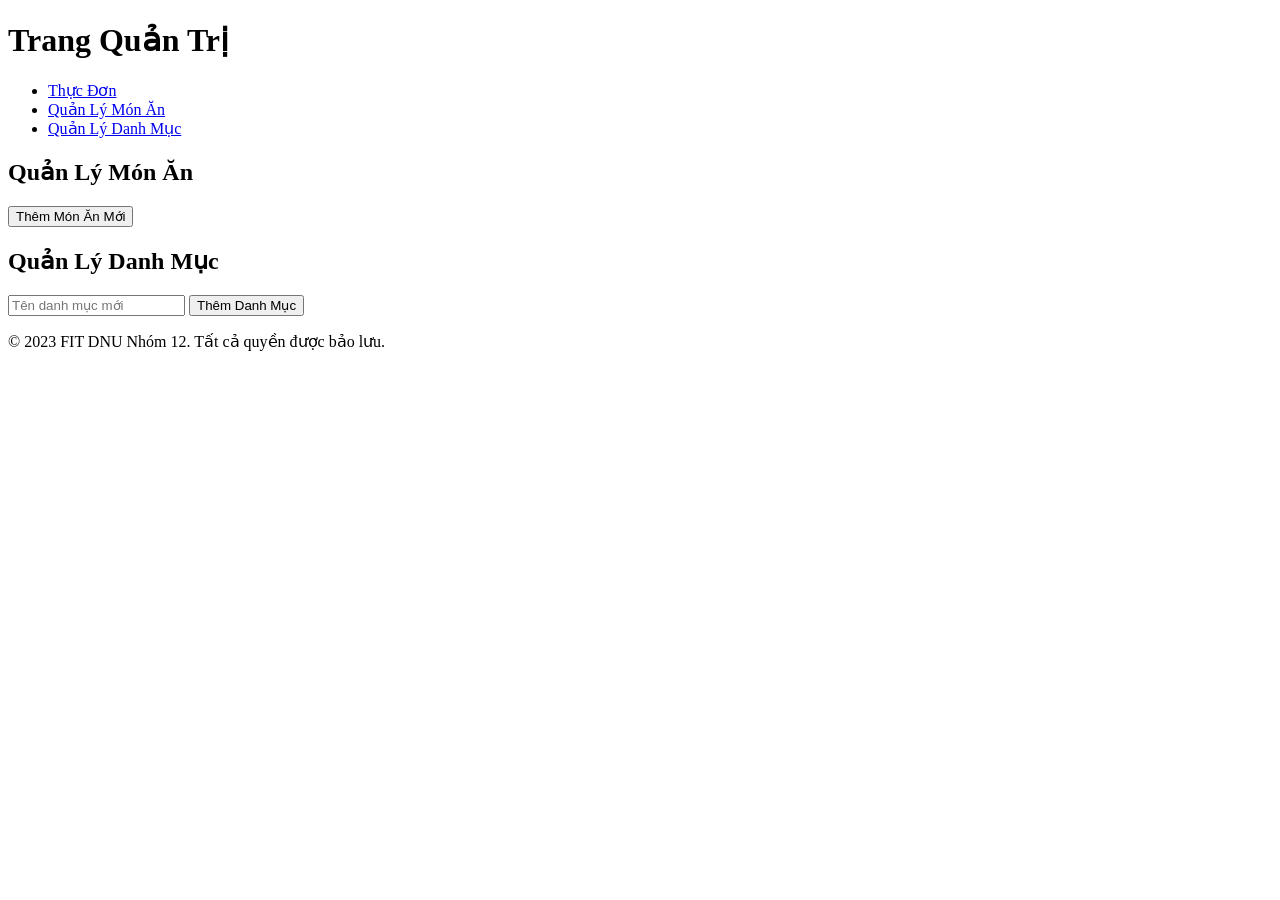
==== admin.html @ 2cc50535 "mess" ====
<!DOCTYPE html>
<html lang="vi">
<head>
    <meta charset="UTF-8">
    <meta name="viewport" content="width=device-width, initial-scale=1.0">
    <title>Admin - Thực Đơn Nhà Hàng</title>
    <link rel="stylesheet" href="css/style.css">
</head>
<body>
    <header>
        <h1>Trang Quản Trị</h1>
        <nav>
            <ul>
                <li><a href="index.html">Thực Đơn</a></li>
                <li><a href="#manage-dishes">Quản Lý Món Ăn</a></li>
                <li><a href="#manage-categories">Quản Lý Danh Mục</a></li>
            </ul>
        </nav>
    </header>

    <main>
        <section id="manage-dishes">
            <h2>Quản Lý Món Ăn</h2>
            <button onclick="showAddDishForm()">Thêm Món Ăn Mới</button>
            <div id="dish-form" style="display: none;">
                <form id="add-dish-form">
                    <input type="text" id="dish-name" placeholder="Tên món" required>
                    <select id="dish-category" required>
                        <option value="">Chọn danh mục</option>
                    </select>
                    <input type="number" id="dish-price" placeholder="Giá" required>
                    <textarea id="dish-description" placeholder="Mô tả"></textarea>
                    <input type="text" id="dish-image" placeholder="URL hình ảnh">
                    <label><input type="checkbox" id="dish-available" checked> Còn phục vụ</label>
                    <button type="submit">Lưu</button>
                    <button type="button" onclick="hideAddDishForm()">Hủy</button>
                </form>
            </div>
            <div class="dish-management">
                <!-- Dish list will be populated by JS -->
            </div>
        </section>

        <section id="manage-categories">
            <h2>Quản Lý Danh Mục</h2>
            <input type="text" id="new-category" placeholder="Tên danh mục mới">
            <button onclick="addCategory()">Thêm Danh Mục</button>
            <div class="category-list">
                <!-- Categories will be populated by JS -->
            </div>
        </section>
    </main>

    <footer>
        <p>&copy; 2023 FIT DNU Nhóm 12. Tất cả quyền được bảo lưu.</p>
    </footer>

    <script src="js/admin.js"></script>
</body>
</html>
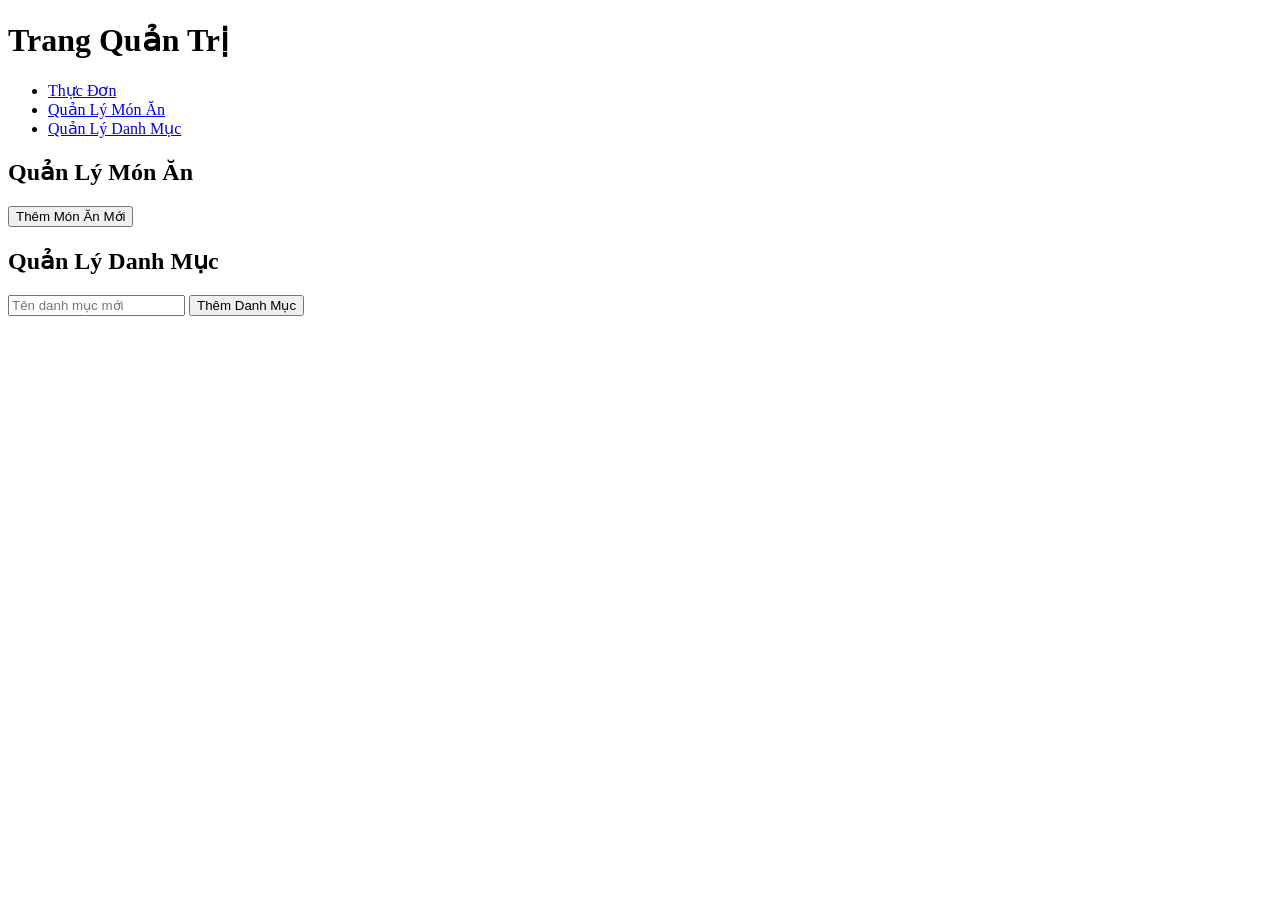
==== commit b5766686: "update" ====
--- a/admin.html
+++ b/admin.html
@@ -3,7 +3,7 @@
 <head>
     <meta charset="UTF-8">
     <meta name="viewport" content="width=device-width, initial-scale=1.0">
-    <title>Admin - Thực Đơn Nhà Hàng</title>
+    <title>Admin - Thực Đơn Quán Ăn Vặt</title>
     <link rel="stylesheet" href="css/style.css">
 </head>
 <body>
@@ -50,11 +50,6 @@
             </div>
         </section>
     </main>
-
-    <footer>
-        <p>&copy; 2023 FIT DNU Nhóm 12. Tất cả quyền được bảo lưu.</p>
-    </footer>
-
     <script src="js/admin.js"></script>
 </body>
 </html>
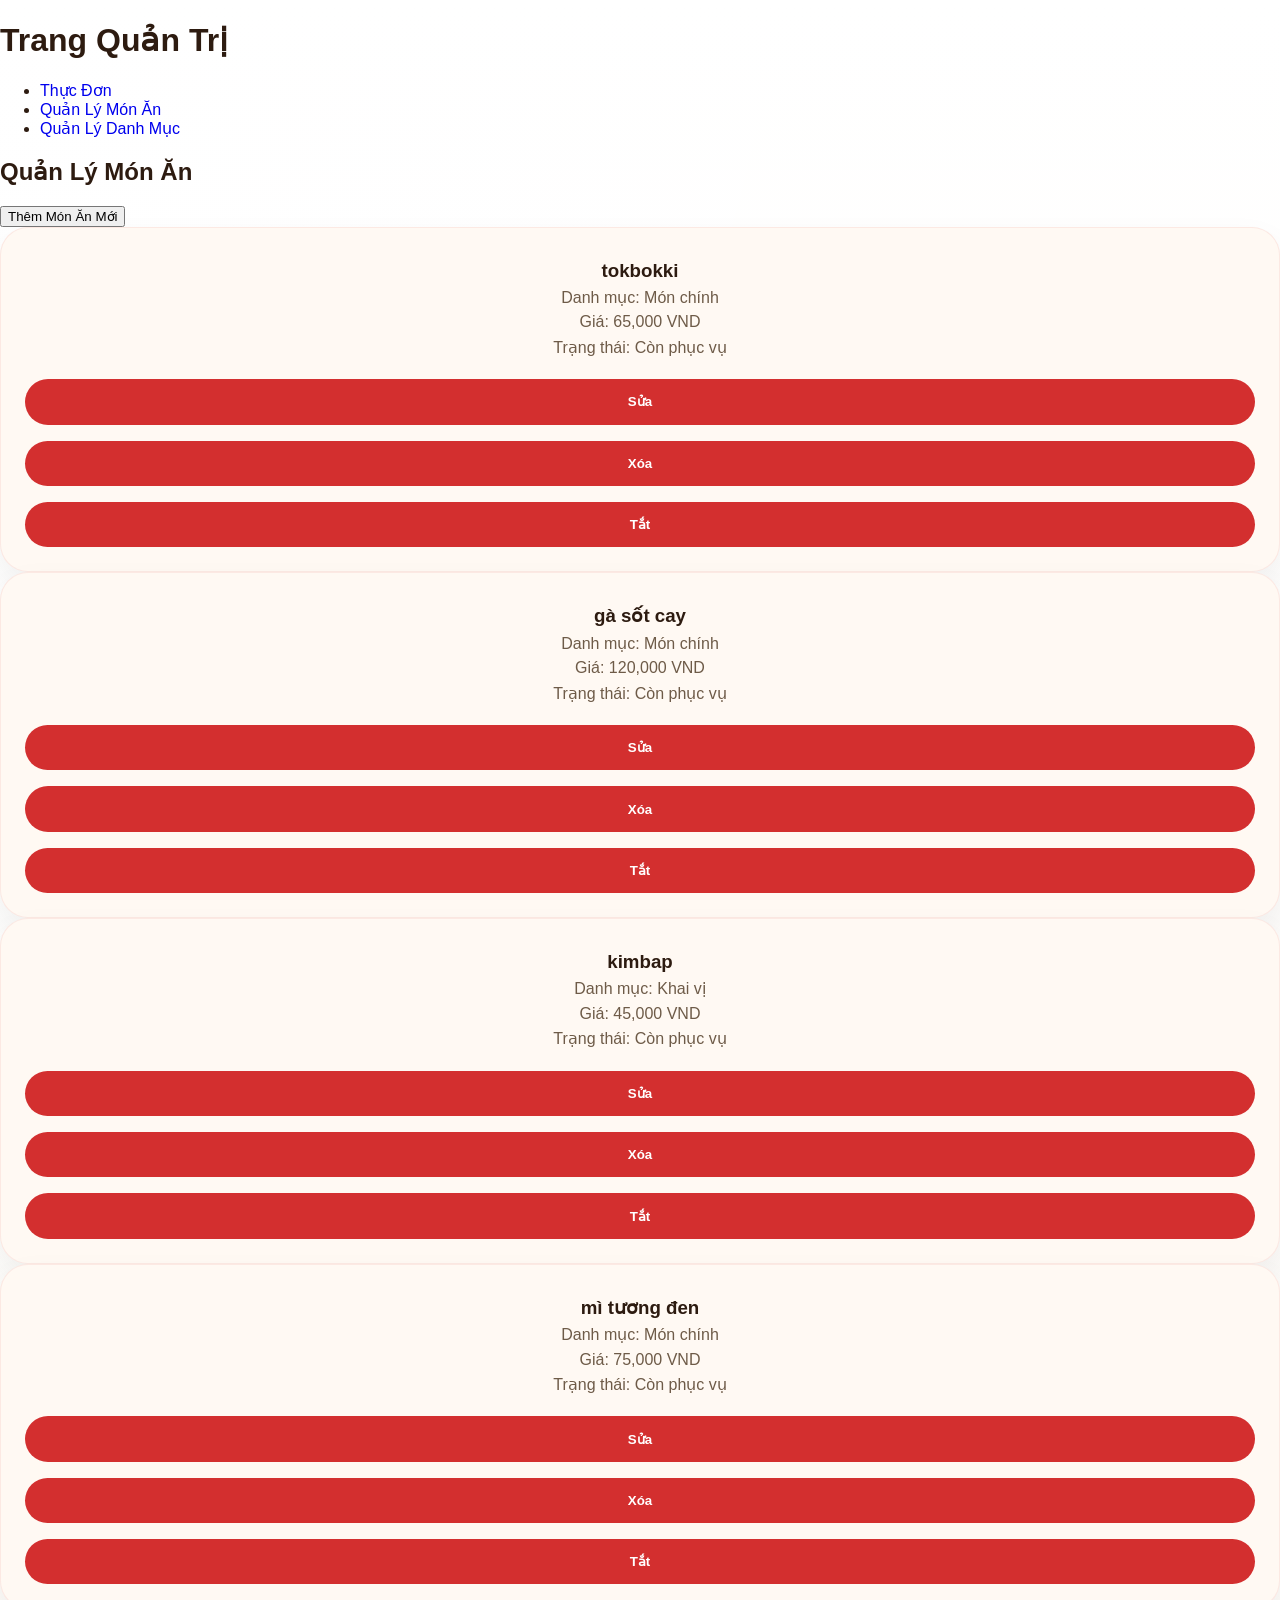
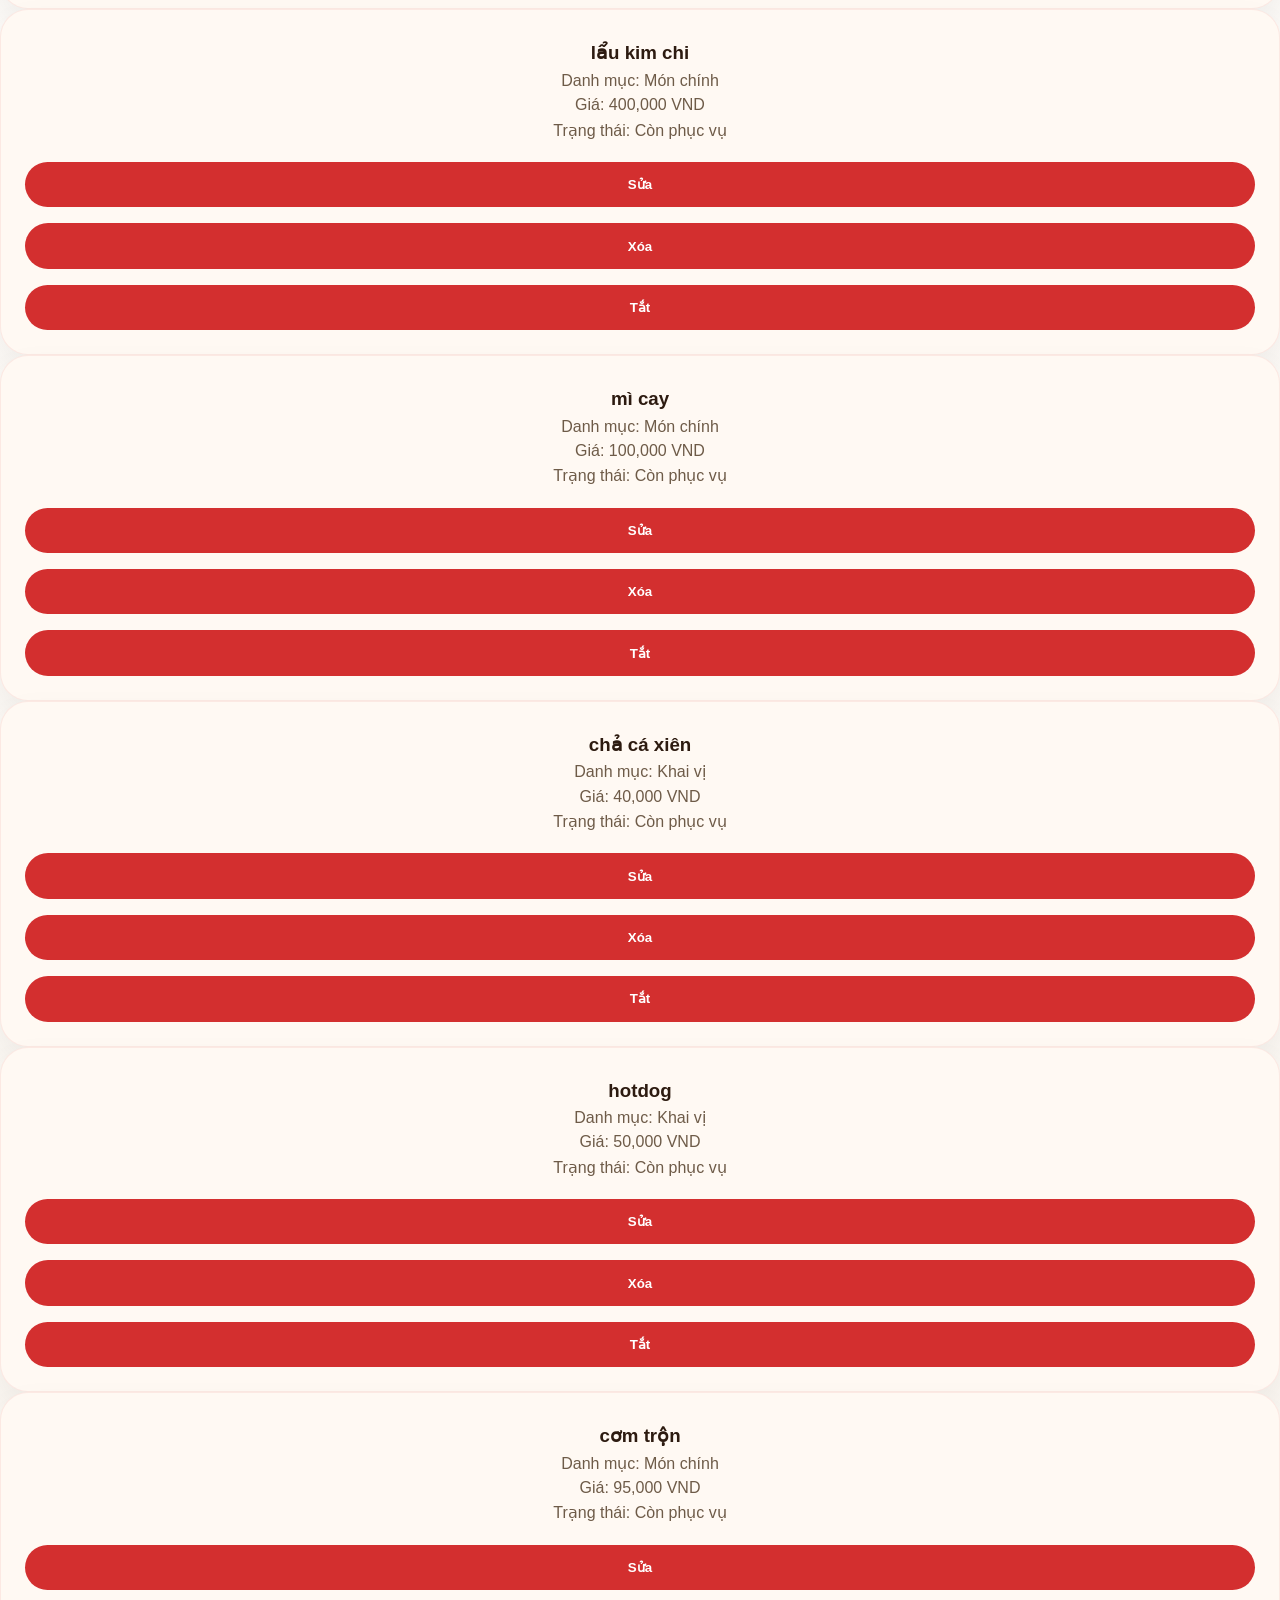
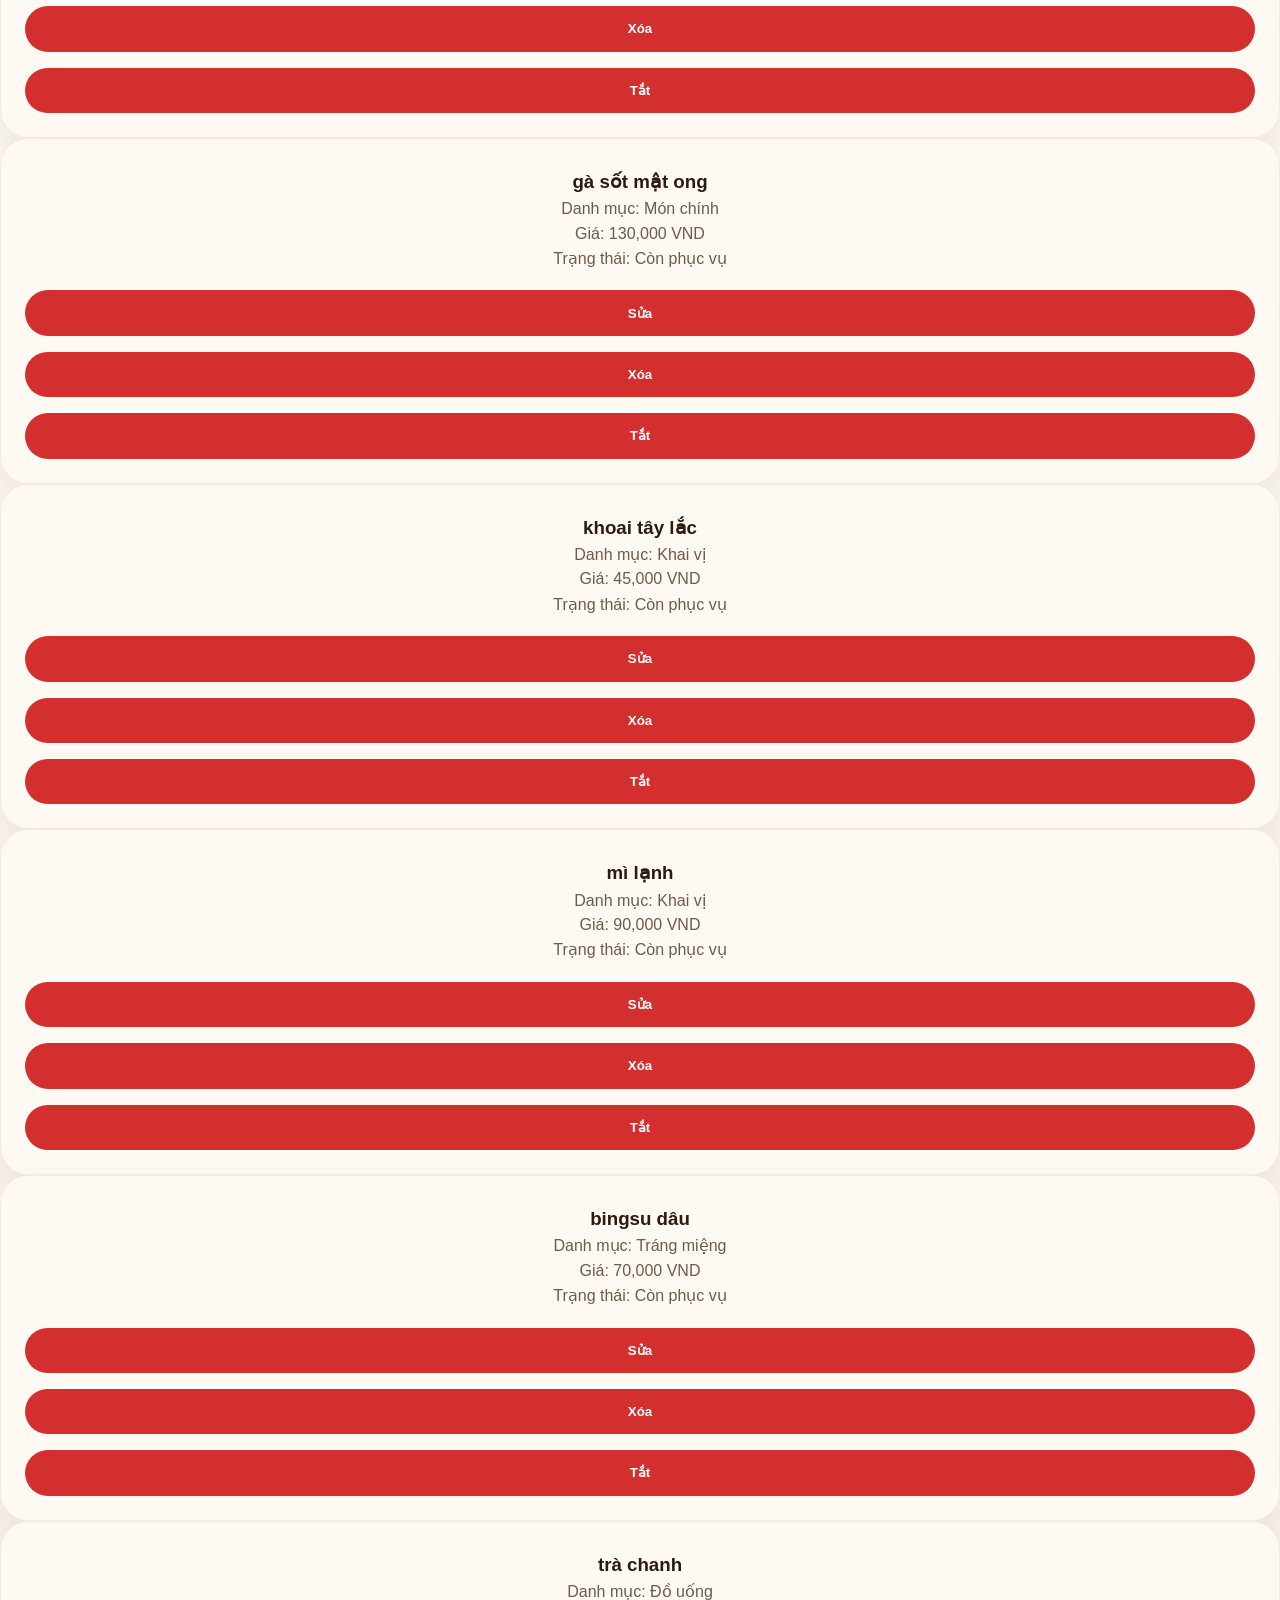
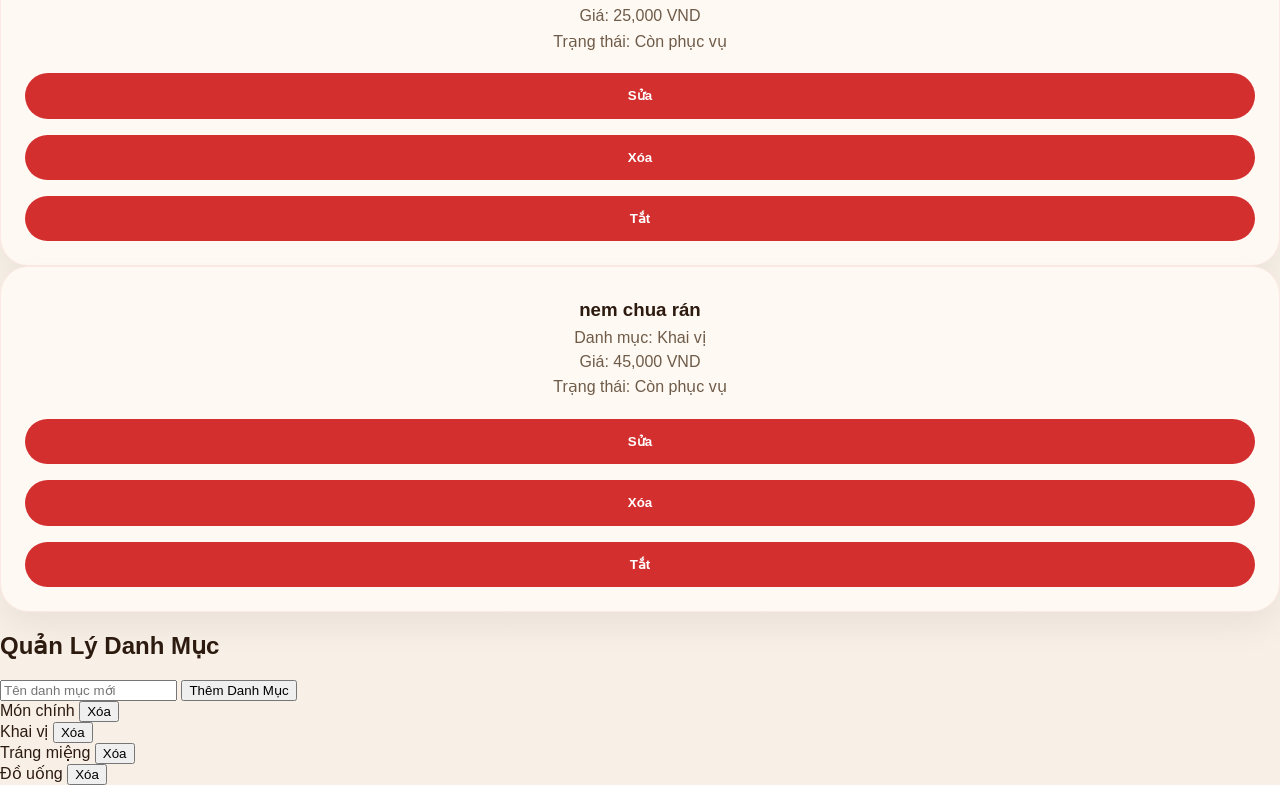
==== commit c3105a73: "Fix case sensitivity in CSS and JS file links" ====
--- a/admin.html
+++ b/admin.html
@@ -4,7 +4,7 @@
     <meta charset="UTF-8">
     <meta name="viewport" content="width=device-width, initial-scale=1.0">
     <title>Admin - Thực Đơn Quán Ăn Vặt</title>
-    <link rel="stylesheet" href="css/style.css">
+    <link rel="stylesheet" href="CSS/style.css">
 </head>
 <body>
     <header>
@@ -50,6 +50,6 @@
             </div>
         </section>
     </main>
-    <script src="js/admin.js"></script>
-</body>
-</html>+    <script src="JS/admin.js"></script>
+</body> 
+</html>
--- a/CSS/style.css
+++ b/CSS/style.css
@@ -0,0 +1,757 @@
+/* Main restaurant styles */
+
+:root {
+    --bg: #f8f0e6;
+    --card: #fff9f3;
+    --text: #2d1b10;
+    --accent: #d32f2f;
+    --accent-dark: #a71f1f;
+    --accent-soft: rgba(211, 47, 47, 0.12);
+    --muted: #6e5b48;
+}
+
+* {
+    box-sizing: border-box;
+}
+
+body {
+    margin: 0;
+    padding: 0;
+    font-family: 'Segoe UI', Tahoma, Geneva, Verdana, sans-serif;
+    color: var(--text);
+    background: radial-gradient(circle at top left, rgba(255,255,255,0.9), transparent 30%),
+                linear-gradient(180deg, #ffffff 0%, #f8f0e6 100%);
+}
+
+a {
+    text-decoration: none;
+}
+
+.topbar {
+    display: flex;
+    justify-content: space-between;
+    align-items: center;
+    padding: 1rem 2rem;
+    background: rgba(255,255,255,0.72);
+    backdrop-filter: blur(12px);
+}
+
+.brand {
+    display: flex;
+    align-items: center;
+    gap: 1rem;
+}
+
+.brand-icon {
+    width: 48px;
+    height: 48px;
+    border-radius: 50%;
+    background: linear-gradient(135deg, #d32f2f, #f57c00);
+    color: white;
+    display: grid;
+    place-items: center;
+    font-weight: 700;
+    letter-spacing: 0.08em;
+}
+
+.brand-label {
+    margin: 0;
+    font-size: 0.95rem;
+    font-weight: 700;
+    letter-spacing: 0.12em;
+}
+
+.brand-sub {
+    margin: 0;
+    font-size: 0.75rem;
+    color: var(--muted);
+}
+
+.lang-btn {
+    display: inline-flex;
+    align-items: center;
+    justify-content: center;
+    width: 44px;
+    height: 44px;
+    border-radius: 12px;
+    background: #fff;
+    box-shadow: 0 10px 30px rgba(0,0,0,0.08);
+}
+
+.site-header {
+    background: #fff;
+    padding: 0 2rem 0.5rem;
+    border-bottom: 1px solid rgba(0,0,0,0.05);
+}
+
+.main-nav ul {
+    list-style: none;
+    margin: 0;
+    padding: 0;
+    display: flex;
+    flex-wrap: wrap;
+    justify-content: center;
+    gap: 1.5rem;
+}
+
+.main-nav a {
+    color: var(--text);
+    text-transform: uppercase;
+    font-size: 0.85rem;
+    font-weight: 700;
+    letter-spacing: 0.08em;
+    transition: color 0.25s ease;
+}
+
+.main-nav a.active-nav,
+.main-nav a:hover {
+    color: var(--accent);
+}
+
+.hero {
+    position: relative;
+    overflow: hidden;
+    padding: 4rem 2rem 5rem;
+}
+
+.hero-inner {
+    max-width: 1180px;
+    margin: 0 auto;
+    display: grid;
+    grid-template-columns: 1.2fr 1fr;
+    gap: 2rem;
+    align-items: center;
+}
+
+.hero-copy {
+    z-index: 1;
+}
+
+.hero-pill {
+    display: inline-block;
+    background: rgba(211, 47, 47, 0.12);
+    color: var(--accent-dark);
+    padding: 0.5rem 1rem;
+    border-radius: 999px;
+    font-weight: 700;
+    letter-spacing: 0.08em;
+    margin-bottom: 1rem;
+}
+
+.hero h1 {
+    margin: 0;
+    font-size: clamp(3rem, 4vw, 5rem);
+    line-height: 0.96;
+    letter-spacing: -0.04em;
+}
+
+.hero p {
+    max-width: 560px;
+    margin: 1.5rem 0 2rem;
+    font-size: 1.05rem;
+    line-height: 1.8;
+    color: #5f4837;
+}
+
+.hero-actions {
+    display: flex;
+    gap: 1rem;
+    flex-wrap: wrap;
+}
+
+.btn {
+    display: inline-flex;
+    align-items: center;
+    justify-content: center;
+    padding: 1rem 1.8rem;
+    border-radius: 999px;
+    font-weight: 700;
+    letter-spacing: 0.04em;
+    transition: transform 0.3s ease, box-shadow 0.3s ease;
+}
+
+.btn:hover {
+    transform: translateY(-2px);
+}
+
+.btn-primary {
+    background: var(--accent);
+    color: #fff;
+    box-shadow: 0 18px 40px rgba(211, 47, 47, 0.18);
+}
+
+.btn-secondary {
+    background: rgba(255,255,255,0.88);
+    color: var(--text);
+    border: 1px solid rgba(0,0,0,0.08);
+}
+
+.hero-visual {
+    display: flex;
+    justify-content: center;
+    align-items: center;
+    position: relative;
+}
+
+.visual-panel {
+    width: min(520px, 100%);
+    aspect-ratio: 4 / 3;
+    background: radial-gradient(circle at 30% 30%, rgba(255,255,255,0.9), transparent 25%),
+                linear-gradient(180deg, #fff6ec 0%, #fde5d8 100%);
+    border-radius: 48px;
+    box-shadow: 0 40px 120px rgba(0,0,0,0.12);
+    position: relative;
+    overflow: hidden;
+}
+
+.basket-stack {
+    position: absolute;
+    left: 5%;
+    top: 10%;
+    display: grid;
+    gap: 0.75rem;
+}
+
+.basket {
+    width: 88px;
+    height: 56px;
+    border-radius: 28px;
+    background: linear-gradient(180deg, #f7d7b0 0%, #e3b27a 100%);
+    box-shadow: inset 0 4px 8px rgba(0,0,0,0.08);
+    position: relative;
+}
+
+.basket::before {
+    content: '';
+    position: absolute;
+    inset: 12px 14px 10px;
+    border-radius: 20px;
+    background: linear-gradient(180deg, #fdf3e7 0%, #f4d1a1 100%);
+}
+
+.basket::after {
+    content: '';
+    position: absolute;
+    left: 10px;
+    right: 10px;
+    top: 16px;
+    height: 8px;
+    border-radius: 999px;
+    background: rgba(0,0,0,0.06);
+}
+
+.basket-1 { transform: translate(0, 0) scale(1); }
+.basket-2 { transform: translate(30px, 28px) scale(0.9); }
+.basket-3 { transform: translate(55px, 58px) scale(0.8); }
+.basket-4 { transform: translate(-5px, 82px) scale(0.85); }
+.basket-5 { transform: translate(60px, 100px) scale(0.75); }
+.basket-6 { transform: translate(18px, 126px) scale(0.7); opacity: 0.92; }
+
+.seafood-plate {
+    position: absolute;
+    right: 5%;
+    bottom: 5%;
+    width: 46%;
+    aspect-ratio: 1 / 1;
+    border-radius: 50%;
+    background: radial-gradient(circle at 40% 40%, #ffe9d8, #f4bea1 38%, #d48f5e 100%);
+    box-shadow: inset 0 10px 25px rgba(255,255,255,0.48), 0 16px 32px rgba(0,0,0,0.16);
+}
+
+.seafood-plate::before {
+    content: '';
+    position: absolute;
+    inset: 18%;
+    border-radius: 50%;
+    background: radial-gradient(circle at 40% 40%, #fff8f1 0%, #f7c8a2 40%, #d77540 100%);
+}
+
+.hero-shadow {
+    position: absolute;
+    inset: 0;
+    background: radial-gradient(circle at 80% 20%, rgba(255, 252, 240, 0.8), transparent 18%),
+                radial-gradient(circle at 10% 60%, rgba(211, 47, 47, 0.1), transparent 12%);
+    pointer-events: none;
+}
+
+.menu {
+    max-width: 1180px;
+    margin: 0 auto;
+    padding: 3rem 2rem 4rem;
+}
+
+.section-hidden {
+    display: none !important;
+}
+
+.content-section {
+    max-width: 1180px;
+    margin: 0 auto;
+    padding: 3rem 2rem;
+    background: rgba(255,255,255,0.7);
+    border-radius: 32px;
+    box-shadow: 0 24px 70px rgba(0,0,0,0.04);
+    margin-top: 2rem;
+}
+
+.contact-section {
+    display: block;
+}
+
+.contact-grid {
+    display: grid;
+    grid-template-columns: 1fr 1fr;
+    gap: 2rem;
+    margin-top: 2rem;
+}
+
+.contact-info h3 {
+    margin: 1.25rem 0 0.5rem;
+}
+
+.contact-info p {
+    margin: 0.25rem 0 0.75rem;
+    color: #5f4837;
+}
+
+.contact-form {
+    display: grid;
+    gap: 1rem;
+}
+
+.contact-form input,
+.contact-form textarea {
+    width: 100%;
+    padding: 1rem 1.2rem;
+    border-radius: 18px;
+    border: 1px solid rgba(0,0,0,0.1);
+    font-size: 0.95rem;
+    color: var(--text);
+    background: white;
+    resize: vertical;
+}
+
+@media (max-width: 860px) {
+    .contact-grid {
+        grid-template-columns: 1fr;
+    }
+}
+
+.section-heading span {
+    display: inline-block;
+    text-transform: uppercase;
+    letter-spacing: 0.2em;
+    color: var(--accent);
+    font-weight: 700;
+    margin-bottom: 0.75rem;
+}
+
+.section-heading h2 {
+    margin: 0;
+    font-size: clamp(2rem, 2.4vw, 3rem);
+    line-height: 1.1;
+}
+
+.filters {
+    display: flex;
+    flex-wrap: wrap;
+    gap: 1rem;
+    margin: 2rem 0 1.5rem;
+}
+
+.filters input,
+.filters select {
+    flex: 1;
+    min-width: 220px;
+    border: 1px solid rgba(0,0,0,0.1);
+    border-radius: 14px;
+    padding: 1rem 1.2rem;
+    background: white;
+    color: var(--text);
+    box-shadow: 0 12px 30px rgba(0,0,0,0.04);
+}
+
+.menu-list {
+    display: grid;
+    grid-template-columns: repeat(auto-fit, minmax(260px, 1fr));
+    gap: 1.5rem;
+}
+
+.dish {
+    background: var(--card);
+    border-radius: 28px;
+    padding: 1.5rem;
+    border: 1px solid rgba(211, 47, 47, 0.08);
+    box-shadow: 0 16px 35px rgba(0,0,0,0.06);
+    text-align: center;
+    transition: all 0.3s ease;
+}
+
+.dish:hover {
+    transform: translateY(-8px);
+    box-shadow: 0 24px 50px rgba(211, 47, 47, 0.15);
+    border-color: rgba(211, 47, 47, 0.2);
+}
+
+.dish img {
+    width: 100%;
+    height: 180px;
+    object-fit: cover;
+    border-radius: 22px;
+    margin-bottom: 1rem;
+}
+
+.dish h3 {
+    margin: 0.5rem 0 0.35rem;
+}
+
+.dish-category {
+    margin: 0.2rem 0 0.8rem;
+    color: var(--accent-dark);
+    font-size: 0.9rem;
+    font-weight: 700;
+}
+
+.dish p {
+    margin: 0.4rem 0;
+    color: #6e5b48;
+}
+
+.dish-price {
+    margin: 0.6rem 0 0;
+    font-size: 1rem;
+    font-weight: 700;
+    color: var(--text);
+}
+
+.dish button,
+.btn-view-details {
+    margin-top: 1rem;
+    width: 100%;
+    border: none;
+    border-radius: 999px;
+    padding: 0.95rem;
+    background: var(--accent);
+    color: white;
+    font-weight: 700;
+    cursor: pointer;
+    transition: all 0.2s ease;
+}
+
+.dish button:hover,
+.btn-view-details:hover {
+    background: var(--accent-dark);
+    transform: scale(1.02);
+}
+
+.empty-state {
+    padding: 2rem;
+    text-align: center;
+    color: var(--muted);
+    background: rgba(255,255,255,0.8);
+    border-radius: 20px;
+    box-shadow: inset 0 4px 12px rgba(0,0,0,0.04);
+}
+
+.dish.unavailable {
+    opacity: 0.55;
+}
+
+.modal {
+    display: none;
+    position: fixed;
+    z-index: 20;
+    inset: 0;
+    background: rgba(0,0,0,0.5);
+    padding: 2rem;
+}
+
+.modal-content {
+    background: #fff;
+    max-width: 520px;
+    margin: auto;
+    border-radius: 28px;
+    padding: 2rem;
+    position: relative;
+    box-shadow: 0 24px 80px rgba(0,0,0,0.18);
+}
+
+.modal-content img {
+    width: 100%;
+    border-radius: 20px;
+    margin-bottom: 1rem;
+}
+
+.close {
+    position: absolute;
+    top: 1rem;
+    right: 1rem;
+    color: #666;
+    font-size: 1.5rem;
+    cursor: pointer;
+    transition: color 0.2s ease;
+}
+
+.close:hover {
+    color: var(--accent);
+}
+
+/* Modal Body Styles */
+.modal-body {
+    display: grid;
+    grid-template-columns: 1fr 1fr;
+    gap: 2rem;
+    align-items: start;
+}
+
+.modal-body > img {
+    width: 100%;
+    border-radius: 20px;
+    margin-bottom: 0;
+}
+
+.modal-details {
+    display: flex;
+    flex-direction: column;
+    gap: 1rem;
+}
+
+.modal-details h2 {
+    margin: 0;
+    font-size: 1.8rem;
+    line-height: 1.2;
+    color: var(--text);
+}
+
+.modal-category {
+    margin: 0;
+    color: var(--accent);
+    font-size: 0.9rem;
+    font-weight: 700;
+    text-transform: uppercase;
+    letter-spacing: 0.08em;
+}
+
+.modal-description {
+    margin: 0;
+    color: #6e5b48;
+    line-height: 1.6;
+    font-size: 0.95rem;
+}
+
+.status {
+    margin: 0;
+    padding: 0.5rem 1rem;
+    border-radius: 8px;
+    font-weight: 700;
+    display: inline-block;
+    width: fit-content;
+}
+
+.status.available {
+    background: rgba(76, 175, 80, 0.15);
+    color: #4caf50;
+}
+
+.status.unavailable {
+    background: rgba(211, 47, 47, 0.15);
+    color: var(--accent);
+}
+
+.modal-footer {
+    display: flex;
+    flex-direction: column;
+    gap: 1.5rem;
+    margin-top: 1rem;
+    padding-top: 1.5rem;
+    border-top: 1px solid rgba(0, 0, 0, 0.1);
+}
+
+.price-section {
+    display: flex;
+    align-items: center;
+    gap: 1rem;
+}
+
+.price-label {
+    color: #6e5b48;
+    font-weight: 600;
+}
+
+.modal-price {
+    font-size: 1.5rem;
+    font-weight: 700;
+    color: var(--accent);
+}
+
+.quantity-section {
+    display: flex;
+    flex-direction: column;
+    gap: 0.75rem;
+}
+
+.quantity-section label {
+    color: var(--text);
+    font-weight: 600;
+    font-size: 0.95rem;
+}
+
+.quantity-control {
+    display: flex;
+    align-items: center;
+    gap: 0.5rem;
+    border: 1px solid rgba(0, 0, 0, 0.1);
+    border-radius: 12px;
+    padding: 0.5rem;
+    background: rgba(255, 255, 255, 0.8);
+}
+
+.qty-btn {
+    width: 36px;
+    height: 36px;
+    border: none;
+    background: var(--accent-soft);
+    color: var(--accent);
+    border-radius: 8px;
+    font-size: 1.2rem;
+    cursor: pointer;
+    font-weight: 700;
+    transition: all 0.2s ease;
+    display: flex;
+    align-items: center;
+    justify-content: center;
+}
+
+.qty-btn:hover {
+    background: rgba(211, 47, 47, 0.25);
+    transform: scale(1.05);
+}
+
+#quantity-input {
+    flex: 1;
+    text-align: center;
+    border: none;
+    background: transparent;
+    font-size: 1rem;
+    font-weight: 600;
+    color: var(--text);
+}
+
+#quantity-input:focus {
+    outline: none;
+}
+
+.btn-add-cart {
+    width: 100%;
+    padding: 1rem !important;
+    font-size: 1rem;
+    margin-top: 0.5rem;
+}
+
+.btn-add-cart:disabled {
+    background: #ccc;
+    cursor: not-allowed;
+    box-shadow: none;
+}
+
+.btn-add-cart:disabled:hover {
+    transform: none;
+}
+
+/* Modal Responsiveness */
+@media (max-width: 600px) {
+    .modal-body {
+        grid-template-columns: 1fr;
+        gap: 1rem;
+    }
+    
+    .modal-content {
+        max-width: 100%;
+        padding: 1.5rem;
+    }
+    
+    .modal-details h2 {
+        font-size: 1.4rem;
+    }
+}
+
+@media (max-width: 960px) {
+    .hero-inner {
+        grid-template-columns: 1fr;
+    }
+
+    .hero {
+        padding-top: 2.5rem;
+    }
+}
+
+@media (max-width: 720px) {
+    .topbar,
+    .site-header,
+    .hero,
+    .menu {
+        padding-left: 1rem;
+        padding-right: 1rem;
+    }
+
+    .main-nav ul {
+        justify-content: center;
+        gap: 0.75rem;
+        flex-wrap: wrap;
+    }
+
+    .hero-copy {
+        text-align: center;
+    }
+
+    .hero-actions {
+        justify-content: center;
+    }
+}
+
+/* Contact Modal Styles */
+.contact-modal-content {
+    text-align: center;
+}
+
+.contact-modal-content h2 {
+    margin-bottom: 2rem;
+    color: var(--accent);
+}
+
+.contact-modal-info {
+    display: grid;
+    gap: 1.5rem;
+    text-align: left;
+}
+
+.contact-item {
+    padding: 1.5rem;
+    background: rgba(211, 47, 47, 0.08);
+    border-radius: 16px;
+    border-left: 4px solid var(--accent);
+}
+
+.contact-item h3 {
+    margin: 0 0 0.5rem 0;
+    color: var(--accent);
+    font-size: 1rem;
+}
+
+.contact-item p {
+    margin: 0;
+    color: var(--text);
+    font-size: 1rem;
+    font-weight: 600;
+}
+
+.contact-item a {
+    color: var(--accent);
+    text-decoration: none;
+    transition: color 0.3s ease;
+}
+
+.contact-item a:hover {
+    color: var(--accent-dark);
+    text-decoration: underline;
+}
